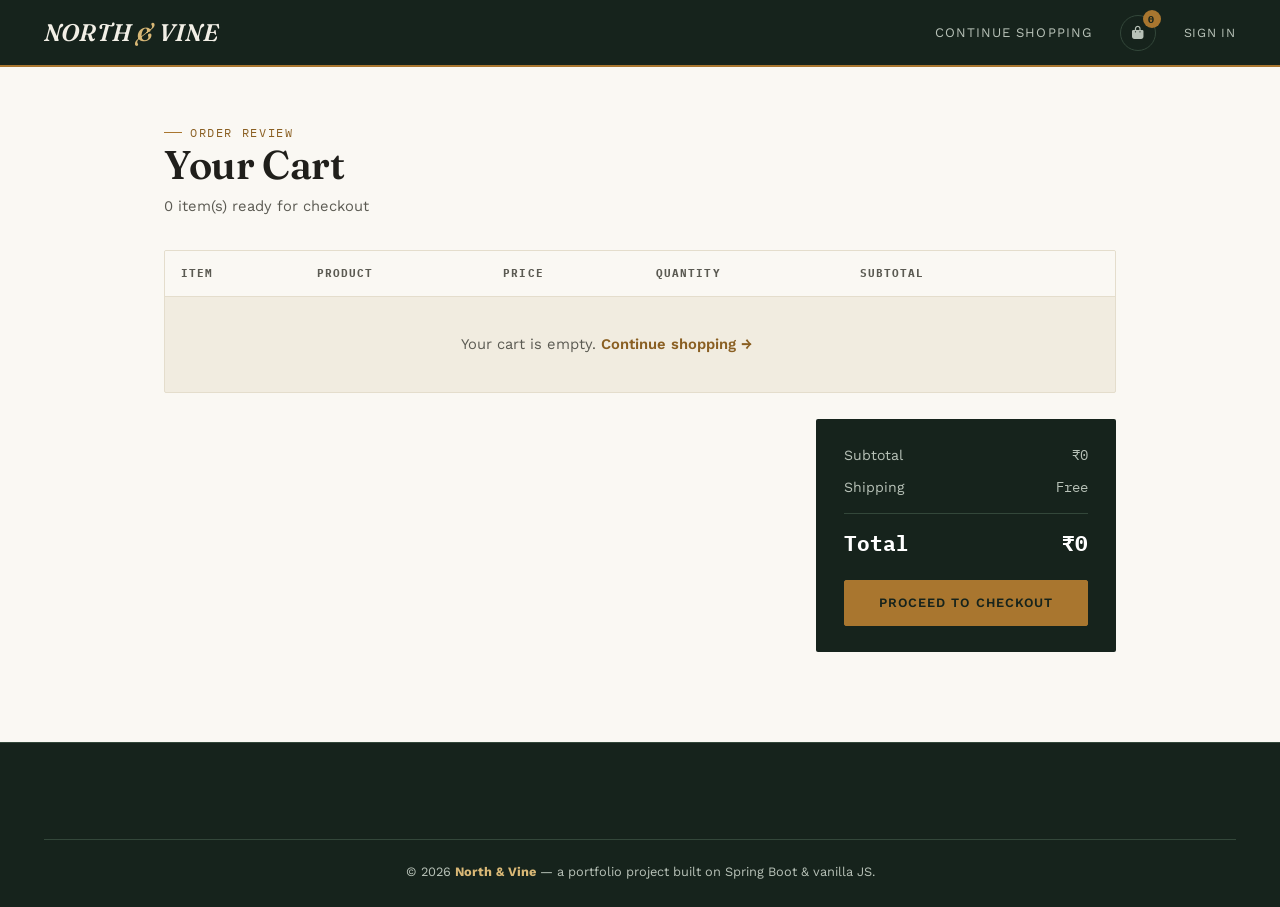
==== Ecomm-UI/cart.html @ c2015a33 "Initial commit - North & Vine" ====
<!DOCTYPE html>
<html lang="en">
  <head>
    <meta charset="UTF-8" />
    <meta name="viewport" content="width=device-width, initial-scale=1.0" />
    <title>Your Cart | North &amp; Vine</title>

    <link
      rel="stylesheet"
      href="https://cdn.jsdelivr.net/npm/bootstrap@5.3.0/dist/css/bootstrap.min.css"
    />
    <link rel="preconnect" href="https://fonts.googleapis.com" />
    <link
      href="https://fonts.googleapis.com/css2?family=Fraunces:ital,wght@0,500;0,600;0,700;1,500;1,600&family=Work+Sans:wght@400;500;600&family=IBM+Plex+Mono:wght@500;600;700&display=swap"
      rel="stylesheet"
    />
    <link rel="stylesheet" href="css/styles.css" />
    <link
      rel="stylesheet"
      href="https://cdnjs.cloudflare.com/ajax/libs/font-awesome/6.4.2/css/all.min.css"
    />
  </head>

  <body class="page-body">
    <nav class="site-nav">
      <div class="nav-inner">
        <a class="brand-mark" href="index.html">NORTH <span>&amp;</span> VINE</a>
        <ul class="nav-links">
          <li><a href="index.html">Continue Shopping</a></li>
          <li>
            <a href="cart.html" class="nav-icon-btn" aria-label="Cart">
              <i class="fas fa-shopping-bag"></i>
              <span class="cart-badge">0</span>
            </a>
          </li>
          <li id="navAuthArea"><button class="link-btn" onclick="openAuth('login')">Sign In</button></li>
        </ul>
      </div>
    </nav>

    <div class="cart-page-wrap">
      <span class="eyebrow">Order review</span>
      <h1 class="page-title">Your Cart</h1>
      <p class="page-sub"><span id="item-count">0</span> item(s) ready for checkout</p>

      <div class="cart-table-wrap">
        <table class="cart-table">
          <thead>
            <tr>
              <th>Item</th>
              <th>Product</th>
              <th>Price</th>
              <th>Quantity</th>
              <th>Subtotal</th>
              <th></th>
            </tr>
          </thead>
          <tbody id="cart-items"></tbody>
        </table>
      </div>

      <div class="cart-summary">
        <div class="summary-card">
          <div class="summary-row"><span>Subtotal</span><span class="mono">₹<span id="total-amount">0</span></span></div>
          <div class="summary-row"><span>Shipping</span><span class="mono">Free</span></div>
          <div class="summary-total"><span>Total</span><span>₹<span id="total-amount-2">—</span></span></div>
          <button class="btn-brass" onclick="checkout()">Proceed to Checkout</button>
        </div>
      </div>
    </div>

    <footer class="site-footer" style="margin-top:0;">
      <div class="shop-container">
        <div class="footer-bottom">
          &copy; 2026 <strong>North &amp; Vine</strong> &mdash; a portfolio project built on Spring Boot &amp; vanilla JS.
        </div>
      </div>
    </footer>

    <!-- AUTH MODAL -->
    <div class="auth-overlay" id="authOverlay">
      <div class="auth-card-wrap">
        <div class="auth-card">
          <button class="auth-close" onclick="closeAuth()" aria-label="Close">&times;</button>
          <h3 id="authTitle">Sign in</h3>
          <p class="sub" id="authSub">Welcome back. Enter your details to continue.</p>
          <form id="authForm" onsubmit="return handleAuthSubmit(event)">
            <div class="field" id="nameField" style="display:none">
              <label for="authName">Full name</label>
              <input type="text" id="authName" autocomplete="name" />
            </div>
            <div class="field">
              <label for="authEmail">Email</label>
              <input type="email" id="authEmail" autocomplete="email" required />
            </div>
            <div class="field">
              <label for="authPassword">Password</label>
              <input type="password" id="authPassword" autocomplete="current-password" required />
            </div>
            <div class="field-error" id="authError"></div>
            <button type="submit" class="btn-brass" id="authSubmitBtn" style="width:100%;justify-content:center;">Sign In</button>
          </form>
          <div class="auth-switch">
            <span id="authSwitchText">New here?</span>
            <button type="button" onclick="toggleAuthMode()" id="authSwitchBtn">Create an account</button>
          </div>
        </div>
      </div>
    </div>

    <script src="js/api.js"></script>
    <script src="js/ui.js"></script>
    <script src="js/auth.js"></script>
    <script src="js/cart.js"></script>
    <script src="https://cdn.jsdelivr.net/npm/bootstrap@5.3.0/dist/js/bootstrap.bundle.min.js"></script>
  </body>
</html>
---- Ecomm-UI/css/styles.css ----
/* =========================================================
   NORTH & VINE — Design tokens
   A boutique department-store identity: deep bottle-green ink,
   warm paper, brass accents. Prices rendered like real retail
   tags (mono type, rotated chip) is the signature motif.
   ========================================================= */
:root {
  --ink: #16231c;
  --ink-soft: #24352a;
  --ink-border: #33473a;
  --paper: #faf8f3;
  --paper-deep: #f1ece0;
  --paper-line: #e4ddcc;
  --brass: #a9762f;
  --brass-deep: #8a5f22;
  --brass-light: #d9b876;
  --wine: #6e2c3b;
  --sage: #56705f;
  --text: #201f1b;
  --text-soft: #5b5a52;
  --text-on-ink: #f2efe6;
  --text-on-ink-soft: #b8c2b8;
  --radius: 2px;
  --shadow-card: 0 1px 2px rgba(22, 35, 28, 0.06), 0 6px 20px rgba(22, 35, 28, 0.05);
  --shadow-lift: 0 10px 30px rgba(22, 35, 28, 0.16);
}

* { box-sizing: border-box; }

html { scroll-behavior: smooth; }

body {
  background: var(--paper);
  color: var(--text);
  font-family: "Work Sans", -apple-system, BlinkMacSystemFont, sans-serif;
  font-size: 16px;
  line-height: 1.55;
  -webkit-font-smoothing: antialiased;
}

h1, h2, h3, h4, .display-serif {
  font-family: "Fraunces", Georgia, serif;
  font-weight: 600;
  color: var(--text);
  letter-spacing: -0.01em;
}

a { text-decoration: none; color: inherit; }

:focus-visible {
  outline: 2px solid var(--brass);
  outline-offset: 2px;
}

@media (prefers-reduced-motion: reduce) {
  *, *::before, *::after { animation-duration: 0.001ms !important; transition-duration: 0.001ms !important; }
}

/* ---------- utility: mono / eyebrow labels ---------- */
.mono {
  font-family: "IBM Plex Mono", "Courier New", monospace;
}

.eyebrow {
  font-family: "IBM Plex Mono", monospace;
  font-size: 0.72rem;
  letter-spacing: 0.14em;
  text-transform: uppercase;
  color: var(--brass-deep);
  display: inline-flex;
  align-items: center;
  gap: 8px;
}

.eyebrow::before {
  content: "";
  width: 18px;
  height: 1px;
  background: var(--brass);
  display: inline-block;
}

/* ============================================================
   NAVBAR
   ============================================================ */
.site-nav {
  position: fixed;
  top: 0; left: 0; width: 100%;
  z-index: 1000;
  background: var(--ink);
  border-bottom: 2px solid var(--brass);
}

.site-nav .nav-inner {
  max-width: 1240px;
  margin: 0 auto;
  padding: 14px 24px;
  display: flex;
  align-items: center;
  justify-content: space-between;
  gap: 24px;
}

.brand-mark {
  font-family: "Fraunces", serif;
  font-style: italic;
  font-weight: 600;
  font-size: 1.5rem;
  color: var(--text-on-ink);
  letter-spacing: 0.01em;
  white-space: nowrap;
}

.brand-mark span { color: var(--brass-light); }

.nav-links {
  display: flex;
  align-items: center;
  gap: 28px;
  list-style: none;
  margin: 0; padding: 0;
  flex-wrap: wrap;
}

.nav-links a {
  font-size: 0.82rem;
  letter-spacing: 0.08em;
  text-transform: uppercase;
  color: var(--text-on-ink-soft);
  transition: color 0.15s ease;
  white-space: nowrap;
}

.nav-links a:hover { color: var(--brass-light); }

.nav-icon-btn {
  position: relative;
  display: inline-flex;
  align-items: center;
  justify-content: center;
  width: 36px; height: 36px;
  color: var(--text-on-ink);
  border: 1px solid var(--ink-border);
  border-radius: 50%;
  transition: border-color 0.15s ease, color 0.15s ease;
  background: transparent;
  cursor: pointer;
  font-size: 0.95rem;
}

.nav-icon-btn:hover { border-color: var(--brass); color: var(--brass-light); }

.cart-badge {
  position: absolute;
  top: -6px; right: -6px;
  min-width: 18px;
  height: 18px;
  padding: 0 4px;
  border-radius: 50%;
  background: var(--brass);
  color: var(--ink);
  font-family: "IBM Plex Mono", monospace;
  font-size: 0.65rem;
  font-weight: 700;
  display: flex;
  align-items: center;
  justify-content: center;
}

.user-chip {
  display: flex;
  align-items: center;
  gap: 10px;
  font-size: 0.82rem;
  color: var(--text-on-ink-soft);
}

.user-chip strong { color: var(--text-on-ink); font-weight: 600; }

.link-btn {
  background: none;
  border: none;
  color: var(--text-on-ink-soft);
  font-size: 0.78rem;
  letter-spacing: 0.06em;
  text-transform: uppercase;
  cursor: pointer;
  padding: 0;
}

.link-btn:hover { color: var(--brass-light); }

/* page offset so fixed nav never covers content */
.page-body { padding-top: 68px; }

/* ============================================================
   HERO / CAROUSEL
   ============================================================ */
#heroCarousel { position: relative; background: var(--ink); }

#heroCarousel .carousel-item img {
  width: 100%;
  height: 62vh;
  min-height: 380px;
  max-height: 620px;
  object-fit: cover;
  filter: saturate(0.92) brightness(0.86);
}

#heroCarousel .carousel-item::after {
  content: "";
  position: absolute;
  inset: 0;
  background: linear-gradient(180deg, rgba(22,35,28,0.15) 0%, rgba(22,35,28,0.75) 100%);
  pointer-events: none;
}

.carousel-caption {
  right: auto;
  left: 8%;
  bottom: 14%;
  text-align: left;
  max-width: 520px;
  z-index: 2;
}

.carousel-caption .eyebrow { color: var(--brass-light); margin-bottom: 14px; }
.carousel-caption .eyebrow::before { background: var(--brass-light); }

.carousel-caption h2 {
  color: #fff;
  font-size: clamp(1.9rem, 4vw, 3rem);
  line-height: 1.08;
  margin-bottom: 14px;
}

.carousel-caption p {
  color: var(--text-on-ink-soft);
  font-size: 1.02rem;
  margin-bottom: 22px;
}

.btn-brass {
  display: inline-flex;
  align-items: center;
  gap: 10px;
  background: var(--brass);
  color: var(--ink);
  border: 1px solid var(--brass);
  padding: 12px 26px;
  font-size: 0.8rem;
  letter-spacing: 0.08em;
  text-transform: uppercase;
  font-weight: 600;
  border-radius: var(--radius);
  transition: background 0.15s ease, color 0.15s ease, transform 0.15s ease;
  cursor: pointer;
}

.btn-brass:hover { background: var(--brass-deep); border-color: var(--brass-deep); transform: translateY(-1px); color: #fff; }

.btn-outline-brass {
  display: inline-flex;
  align-items: center;
  gap: 10px;
  background: transparent;
  color: var(--brass-light);
  border: 1px solid var(--brass);
  padding: 11px 25px;
  font-size: 0.8rem;
  letter-spacing: 0.08em;
  text-transform: uppercase;
  font-weight: 600;
  border-radius: var(--radius);
  transition: background 0.15s ease, color 0.15s ease;
  cursor: pointer;
}

.btn-outline-brass:hover { background: var(--brass); color: var(--ink); }

#heroCarousel .carousel-indicators { bottom: 20px; }
#heroCarousel .carousel-indicators [data-bs-target] {
  width: 22px; height: 2px;
  background: rgba(242,239,230,0.4);
  border: none;
}
#heroCarousel .carousel-indicators .active { background: var(--brass); }

#heroCarousel .carousel-control-prev,
#heroCarousel .carousel-control-next { width: 6%; opacity: 0.7; }

/* ============================================================
   SECTIONS / PRODUCT GRID
   ============================================================ */
.shop-container { max-width: 1240px; margin: 0 auto; padding: 0 24px; }

.section-block { padding: 64px 0 8px; }

.section-head {
  display: flex;
  align-items: flex-end;
  justify-content: space-between;
  margin-bottom: 28px;
  border-bottom: 1px solid var(--paper-line);
  padding-bottom: 18px;
}

.section-head h2 {
  font-size: 1.7rem;
  margin: 6px 0 0;
}

.product-grid {
  display: grid;
  grid-template-columns: repeat(auto-fill, minmax(240px, 1fr));
  gap: 22px;
}

.product-card {
  background: var(--paper-deep);
  border: 1px solid var(--paper-line);
  border-radius: var(--radius);
  overflow: hidden;
  display: flex;
  flex-direction: column;
  transition: box-shadow 0.2s ease, transform 0.2s ease;
  position: relative;
}

.product-card:hover { box-shadow: var(--shadow-lift); transform: translateY(-3px); }

.product-card .thumb {
  aspect-ratio: 1 / 1;
  background: #fff;
  display: flex; align-items: center; justify-content: center;
  overflow: hidden;
  border-bottom: 1px solid var(--paper-line);
}

.product-card .thumb img {
  width: 100%; height: 100%; object-fit: cover;
}

.product-card .body { padding: 16px 16px 18px; display: flex; flex-direction: column; gap: 8px; flex: 1; }

.product-card .cat-label {
  font-family: "IBM Plex Mono", monospace;
  font-size: 0.62rem;
  letter-spacing: 0.1em;
  text-transform: uppercase;
  color: var(--sage);
}

.product-card h3 {
  font-size: 1.02rem;
  font-weight: 600;
  margin: 0;
  line-height: 1.3;
}

.product-card .desc {
  font-size: 0.83rem;
  color: var(--text-soft);
  margin: 0;
  display: -webkit-box;
  -webkit-line-clamp: 2;
  -webkit-box-orient: vertical;
  overflow: hidden;
}

.card-footer-row {
  margin-top: auto;
  display: flex;
  align-items: center;
  justify-content: space-between;
  gap: 10px;
  padding-top: 6px;
}

/* signature: price rendered like a real retail price tag */
.price-tag {
  font-family: "IBM Plex Mono", monospace;
  font-size: 0.92rem;
  font-weight: 600;
  color: var(--ink);
  background: #fff;
  border: 1px solid var(--brass);
  padding: 4px 10px 4px 16px;
  border-radius: 1px;
  position: relative;
  transform: rotate(-1.5deg);
  white-space: nowrap;
}

.price-tag::before {
  content: "";
  position: absolute;
  left: 6px; top: 50%;
  transform: translateY(-50%);
  width: 4px; height: 4px;
  border-radius: 50%;
  background: var(--paper);
  border: 1px solid var(--brass);
}

.add-cart-btn {
  background: var(--ink);
  color: var(--text-on-ink);
  border: 1px solid var(--ink);
  padding: 9px 14px;
  font-size: 0.72rem;
  letter-spacing: 0.06em;
  text-transform: uppercase;
  font-weight: 600;
  border-radius: var(--radius);
  cursor: pointer;
  transition: background 0.15s ease;
  display: inline-flex; align-items: center; gap: 6px;
}

.add-cart-btn:hover { background: var(--brass-deep); border-color: var(--brass-deep); }

.empty-state, .load-error {
  grid-column: 1 / -1;
  text-align: center;
  padding: 48px 20px;
  color: var(--text-soft);
  font-size: 0.95rem;
  border: 1px dashed var(--paper-line);
  border-radius: var(--radius);
}

/* ============================================================
   FOOTER
   ============================================================ */
.site-footer {
  background: var(--ink);
  color: var(--text-on-ink-soft);
  margin-top: 90px;
  padding: 56px 0 26px;
  border-top: 1px solid var(--ink-border);
}

.site-footer h5 {
  font-family: "IBM Plex Mono", monospace;
  font-size: 0.72rem;
  letter-spacing: 0.12em;
  color: var(--brass-light);
  text-transform: uppercase;
  margin-bottom: 16px;
}

.footer-list { list-style: none; padding: 0; margin: 0; display: flex; flex-direction: column; gap: 9px; }
.footer-list a, .footer-list li { font-size: 0.88rem; color: var(--text-on-ink-soft); }
.footer-list a:hover { color: var(--brass-light); }

.footer-bottom {
  border-top: 1px solid var(--ink-border);
  margin-top: 40px;
  padding-top: 22px;
  text-align: center;
  font-size: 0.8rem;
  color: var(--text-on-ink-soft);
}

.footer-bottom strong { color: var(--brass-light); }

/* ============================================================
   AUTH MODAL
   ============================================================ */
.auth-overlay {
  position: fixed; inset: 0;
  background: rgba(22,35,28,0.55);
  display: none;
  align-items: center; justify-content: center;
  z-index: 2000;
  padding: 20px;
}

.auth-overlay.open { display: flex; }

.auth-card {
  background: var(--paper);
  border-radius: var(--radius);
  width: 100%;
  max-width: 380px;
  padding: 34px 30px 28px;
  box-shadow: var(--shadow-lift);
  border-top: 3px solid var(--brass);
}

.auth-card h3 { font-size: 1.4rem; margin-bottom: 6px; }
.auth-card .sub { font-size: 0.86rem; color: var(--text-soft); margin-bottom: 22px; }

.field { margin-bottom: 16px; }
.field label {
  display: block;
  font-size: 0.72rem;
  letter-spacing: 0.08em;
  text-transform: uppercase;
  color: var(--text-soft);
  margin-bottom: 6px;
}
.field input {
  width: 100%;
  padding: 10px 12px;
  border: 1px solid var(--paper-line);
  border-radius: var(--radius);
  background: #fff;
  font-family: "Work Sans", sans-serif;
  font-size: 0.94rem;
  color: var(--text);
}
.field input:focus { outline: none; border-color: var(--brass); }

.field-error { color: var(--wine); font-size: 0.76rem; margin-top: 5px; display: none; }
.field-error.show { display: block; }

.auth-switch { text-align: center; font-size: 0.84rem; margin-top: 16px; color: var(--text-soft); }
.auth-switch button { background: none; border: none; color: var(--brass-deep); font-weight: 600; cursor: pointer; padding: 0; }

.auth-close {
  position: absolute; top: 16px; right: 18px;
  background: none; border: none; font-size: 1.1rem; color: var(--text-soft); cursor: pointer;
}

.auth-card-wrap { position: relative; }

/* ============================================================
   TOASTS
   ============================================================ */
.toast-stack {
  position: fixed;
  bottom: 22px; right: 22px;
  z-index: 3000;
  display: flex;
  flex-direction: column;
  gap: 10px;
}

.toast-msg {
  background: var(--ink);
  color: var(--text-on-ink);
  border-left: 3px solid var(--brass);
  padding: 13px 18px;
  border-radius: var(--radius);
  font-size: 0.86rem;
  box-shadow: var(--shadow-lift);
  min-width: 240px;
  max-width: 340px;
  animation: toast-in 0.2s ease;
}

.toast-msg.error { border-left-color: var(--wine); }

@keyframes toast-in {
  from { opacity: 0; transform: translateY(8px); }
  to { opacity: 1; transform: translateY(0); }
}

/* ============================================================
   CART PAGE
   ============================================================ */
.cart-page-wrap { max-width: 1000px; margin: 0 auto; padding: 48px 24px 90px; }

.cart-page-wrap .page-title { margin-bottom: 6px; }
.cart-page-wrap .page-sub { color: var(--text-soft); font-size: 0.92rem; margin-bottom: 32px; }

.cart-table-wrap {
  background: var(--paper-deep);
  border: 1px solid var(--paper-line);
  border-radius: var(--radius);
  overflow: hidden;
}

table.cart-table { width: 100%; border-collapse: collapse; }
table.cart-table th {
  text-align: left;
  font-family: "IBM Plex Mono", monospace;
  font-size: 0.68rem;
  letter-spacing: 0.1em;
  text-transform: uppercase;
  color: var(--text-soft);
  padding: 14px 16px;
  border-bottom: 1px solid var(--paper-line);
  background: var(--paper);
}
table.cart-table td {
  padding: 14px 16px;
  border-bottom: 1px solid var(--paper-line);
  font-size: 0.92rem;
  vertical-align: middle;
}
table.cart-table tr:last-child td { border-bottom: none; }

.cart-thumb { width: 52px; height: 52px; object-fit: cover; border-radius: var(--radius); border: 1px solid var(--paper-line); background: #fff; }

.qty-control {
  display: inline-flex; align-items: center; gap: 10px;
  border: 1px solid var(--paper-line);
  border-radius: var(--radius);
  padding: 4px 8px;
  background: #fff;
}
.qty-control button {
  background: none; border: none; font-size: 1rem; width: 20px; height: 20px;
  cursor: pointer; color: var(--ink); font-weight: 600;
}
.qty-control span { font-family: "IBM Plex Mono", monospace; min-width: 16px; text-align: center; font-size: 0.85rem; }

.remove-btn {
  background: none; border: 1px solid var(--paper-line); color: var(--wine);
  width: 30px; height: 30px; border-radius: 50%; cursor: pointer;
  display: inline-flex; align-items: center; justify-content: center;
  transition: border-color 0.15s ease, background 0.15s ease;
}
.remove-btn:hover { border-color: var(--wine); background: rgba(110,44,59,0.06); }

.cart-summary {
  display: flex;
  justify-content: flex-end;
  margin-top: 26px;
}

.summary-card {
  background: var(--ink);
  color: var(--text-on-ink);
  padding: 26px 28px;
  border-radius: var(--radius);
  min-width: 300px;
}

.summary-row { display: flex; justify-content: space-between; font-size: 0.88rem; margin-bottom: 10px; color: var(--text-on-ink-soft); }
.summary-total {
  display: flex; justify-content: space-between; align-items: baseline;
  border-top: 1px solid var(--ink-border);
  margin-top: 14px; padding-top: 14px;
  font-family: "IBM Plex Mono", monospace;
  font-size: 1.3rem; font-weight: 700; color: #fff;
}

.summary-card .btn-brass { width: 100%; justify-content: center; margin-top: 20px; }

/* ============================================================
   ORDERS PAGE
   ============================================================ */
.orders-wrap { max-width: 900px; margin: 0 auto; padding: 48px 24px 90px; }

.order-card {
  background: var(--paper-deep);
  border: 1px solid var(--paper-line);
  border-radius: var(--radius);
  padding: 20px 22px;
  margin-bottom: 16px;
}

.order-card .order-head {
  display: flex; justify-content: space-between; align-items: center;
  border-bottom: 1px solid var(--paper-line);
  padding-bottom: 12px; margin-bottom: 12px;
  flex-wrap: wrap; gap: 8px;
}

.order-card .order-id { font-family: "IBM Plex Mono", monospace; font-size: 0.85rem; color: var(--text-soft); }
.order-status {
  font-family: "IBM Plex Mono", monospace;
  font-size: 0.68rem; letter-spacing: 0.08em; text-transform: uppercase;
  background: var(--sage); color: #fff; padding: 4px 10px; border-radius: 12px;
}
.order-line { display: flex; justify-content: space-between; font-size: 0.88rem; padding: 4px 0; color: var(--text-soft); }
.order-line strong { color: var(--text); font-weight: 500; }
.order-total { text-align: right; margin-top: 10px; font-family: "IBM Plex Mono", monospace; font-weight: 700; font-size: 1.05rem; }

/* ============================================================
   RESPONSIVE
   ============================================================ */
@media (max-width: 768px) {
  .site-nav .nav-inner { flex-wrap: wrap; }
  .nav-links { gap: 16px; }
  .carousel-caption { left: 6%; right: 6%; max-width: none; }
  .section-block { padding: 40px 0 4px; }
  .cart-summary { justify-content: stretch; }
  .summary-card { width: 100%; }
}
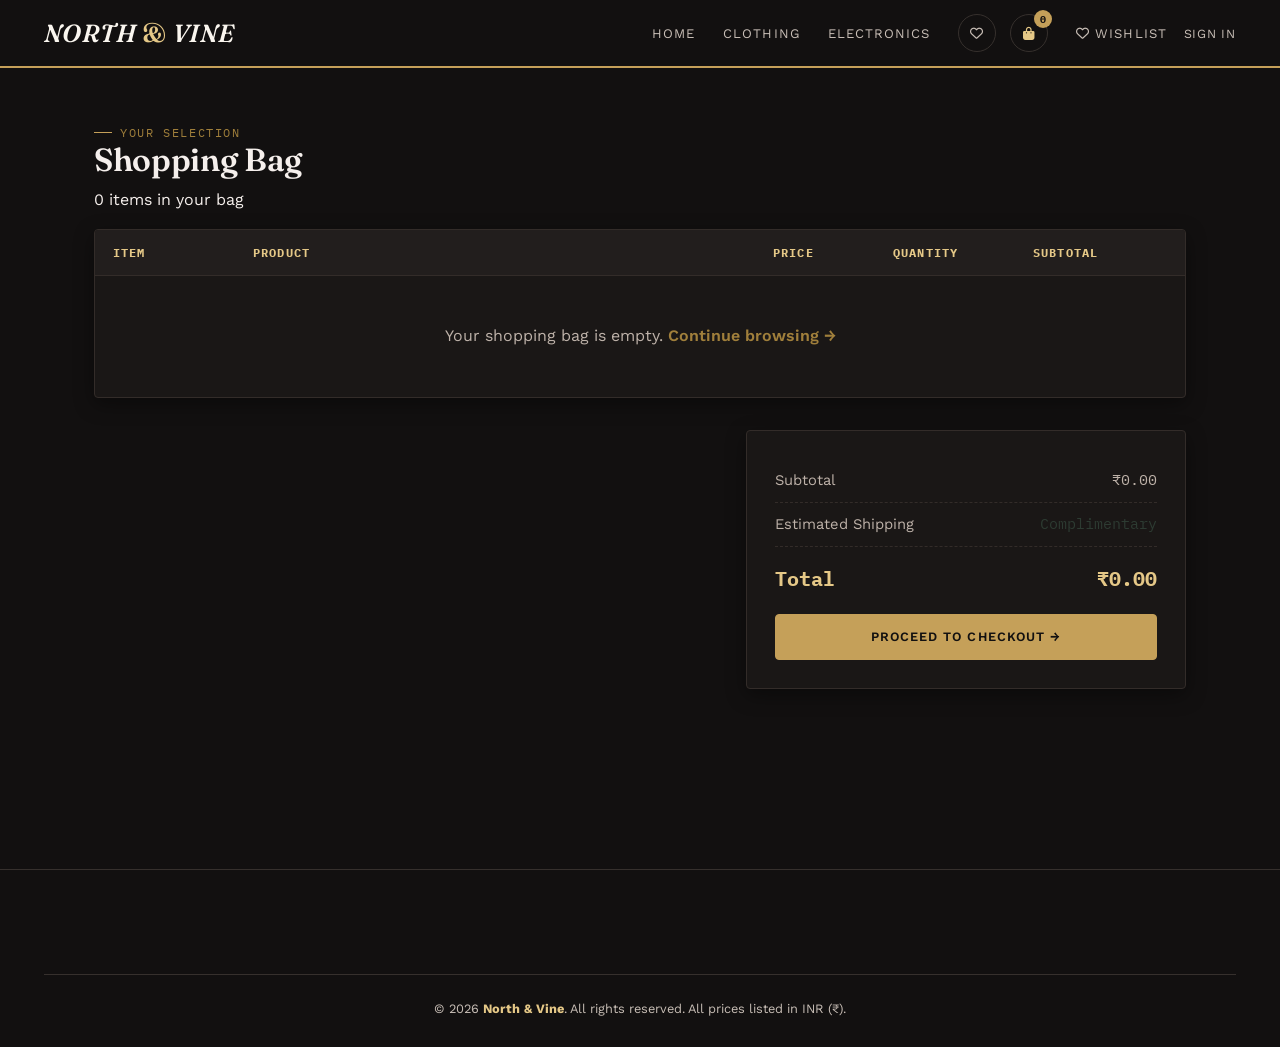
==== commit eb8e0c41: "Upgrade North & Vine e-commerce" ====
--- a/Ecomm-UI/cart.html
+++ b/Ecomm-UI/cart.html
@@ -1,117 +1,164 @@
 <!DOCTYPE html>
 <html lang="en">
-  <head>
-    <meta charset="UTF-8" />
-    <meta name="viewport" content="width=device-width, initial-scale=1.0" />
-    <title>Your Cart | North &amp; Vine</title>
 
-    <link
-      rel="stylesheet"
-      href="https://cdn.jsdelivr.net/npm/bootstrap@5.3.0/dist/css/bootstrap.min.css"
-    />
-    <link rel="preconnect" href="https://fonts.googleapis.com" />
-    <link
-      href="https://fonts.googleapis.com/css2?family=Fraunces:ital,wght@0,500;0,600;0,700;1,500;1,600&family=Work+Sans:wght@400;500;600&family=IBM+Plex+Mono:wght@500;600;700&display=swap"
-      rel="stylesheet"
-    />
-    <link rel="stylesheet" href="css/styles.css" />
-    <link
-      rel="stylesheet"
-      href="https://cdnjs.cloudflare.com/ajax/libs/font-awesome/6.4.2/css/all.min.css"
-    />
-  </head>
+<head>
+  <meta charset="UTF-8" />
+  <meta name="viewport" content="width=device-width, initial-scale=1.0" />
+  <title>Shopping Bag — North &amp; Vine</title>
 
-  <body class="page-body">
-    <nav class="site-nav">
-      <div class="nav-inner">
-        <a class="brand-mark" href="index.html">NORTH <span>&amp;</span> VINE</a>
-        <ul class="nav-links">
-          <li><a href="index.html">Continue Shopping</a></li>
-          <li>
-            <a href="cart.html" class="nav-icon-btn" aria-label="Cart">
-              <i class="fas fa-shopping-bag"></i>
-              <span class="cart-badge">0</span>
-            </a>
-          </li>
-          <li id="navAuthArea"><button class="link-btn" onclick="openAuth('login')">Sign In</button></li>
-        </ul>
-      </div>
-    </nav>
+  <!-- Bootstrap CSS -->
+  <link rel="stylesheet" href="https://cdn.jsdelivr.net/npm/bootstrap@5.3.0/dist/css/bootstrap.min.css" />
 
-    <div class="cart-page-wrap">
-      <span class="eyebrow">Order review</span>
-      <h1 class="page-title">Your Cart</h1>
-      <p class="page-sub"><span id="item-count">0</span> item(s) ready for checkout</p>
+  <!-- Google Fonts -->
+  <link rel="preconnect" href="https://fonts.googleapis.com" />
+  <link
+    href="https://fonts.googleapis.com/css2?family=Fraunces:ital,wght@0,500;0,600;0,700;1,500;1,600&family=Work+Sans:wght@400;500;600&family=IBM+Plex Mono:wght@500;600;700&display=swap"
+    rel="stylesheet" />
 
-      <div class="cart-table-wrap">
-        <table class="cart-table">
-          <thead>
-            <tr>
-              <th>Item</th>
-              <th>Product</th>
-              <th>Price</th>
-              <th>Quantity</th>
-              <th>Subtotal</th>
-              <th></th>
-            </tr>
-          </thead>
-          <tbody id="cart-items"></tbody>
-        </table>
-      </div>
+  <!-- FontAwesome Icons -->
+  <link rel="stylesheet" href="https://cdnjs.cloudflare.com/ajax/libs/font-awesome/6.4.2/css/all.min.css" />
 
-      <div class="cart-summary">
-        <div class="summary-card">
-          <div class="summary-row"><span>Subtotal</span><span class="mono">₹<span id="total-amount">0</span></span></div>
-          <div class="summary-row"><span>Shipping</span><span class="mono">Free</span></div>
-          <div class="summary-total"><span>Total</span><span>₹<span id="total-amount-2">—</span></span></div>
-          <button class="btn-brass" onclick="checkout()">Proceed to Checkout</button>
+  <!-- Custom Styles -->
+  <link rel="stylesheet" href="css/styles.css" />
+</head>
+
+<body class="page-body">
+  <!-- NAVBAR -->
+  <nav class="site-nav">
+    <div class="nav-inner">
+      <a class="brand-mark" href="index.html">NORTH <span>&amp;</span> VINE</a>
+
+      <button class="mobile-nav-toggle" onclick="toggleMobileNav()" aria-label="Toggle navigation">
+        <i class="fas fa-bars"></i>
+      </button>
+
+      <ul class="nav-links">
+        <li><a href="index.html">Home</a></li>
+        <li><a href="index.html#clothing-section">Clothing</a></li>
+        <li><a href="index.html#electronics-section">Electronics</a></li>
+        <li class="nav-right-actions">
+          <a href="wishlist.html" class="nav-icon-btn" aria-label="Wishlist" title="Wishlist">
+            <i class="far fa-heart"></i>
+          </a>
+          <a href="cart.html" class="nav-icon-btn active" aria-label="Shopping Bag" title="Shopping Bag">
+            <i class="fas fa-shopping-bag"></i>
+            <span class="cart-badge">0</span>
+          </a>
+        </li>
+        <li id="navAuthArea">
+          <button class="link-btn" onclick="openAuth('login')">Sign In</button>
+        </li>
+      </ul>
+    </div>
+  </nav>
+
+  <!-- CART PAGE CONTENT -->
+  <div class="cart-page-wrap">
+    <span class="eyebrow">Your selection</span>
+    <h2 class="page-title display-serif">Shopping Bag</h2>
+    <p class="page-sub"><span id="item-count">0</span> items in your bag</p>
+
+    <div class="cart-table-wrap">
+      <table class="cart-table">
+        <thead>
+          <tr>
+            <th style="width:140px;">Item</th>
+            <th>Product</th>
+            <th style="width:120px;">Price</th>
+            <th style="width:140px;">Quantity</th>
+            <th style="width:120px;">Subtotal</th>
+            <th style="width:50px;"></th>
+          </tr>
+        </thead>
+        <tbody id="cart-items">
+          <tr>
+            <td colspan="6" class="text-center" style="padding: 36px;">Loading your shopping bag&hellip;</td>
+          </tr>
+        </tbody>
+      </table>
+    </div>
+
+    <div class="cart-summary">
+      <div class="summary-card">
+        <div class="summary-row">
+          <span>Subtotal</span>
+          <span class="mono" id="total-amount">₹0.00</span>
         </div>
+        <div class="summary-row">
+          <span>Estimated Shipping</span>
+          <span class="mono" style="color:var(--sage-light);">Complimentary</span>
+        </div>
+        <div class="summary-total">
+          <span>Total</span>
+          <span id="total-amount-2">₹0.00</span>
+        </div>
+
+        <button class="btn-gold w-100 justify-content-center" style="margin-top:20px;" onclick="proceedToCheckout()">
+          Proceed to Checkout &rarr;
+        </button>
       </div>
     </div>
+  </div>
 
-    <footer class="site-footer" style="margin-top:0;">
-      <div class="shop-container">
-        <div class="footer-bottom">
-          &copy; 2026 <strong>North &amp; Vine</strong> &mdash; a portfolio project built on Spring Boot &amp; vanilla JS.
+  <!-- AUTH MODAL -->
+  <div class="auth-overlay" id="authOverlay" onclick="if(event.target===this) closeAuth()">
+    <div class="auth-card">
+      <button class="auth-close" onclick="closeAuth()">&times;</button>
+      <h3 id="authTitle">Sign in to North &amp; Vine</h3>
+      <p class="sub" id="authSub">Welcome back. Enter your details to continue.</p>
+
+      <form id="authForm" onsubmit="return handleAuthSubmit(event)">
+        <div class="field" id="nameField" style="display: none;">
+          <label for="authName">Full Name</label>
+          <input type="text" id="authName" placeholder="Jane Doe" />
         </div>
-      </div>
-    </footer>
 
-    <!-- AUTH MODAL -->
-    <div class="auth-overlay" id="authOverlay">
-      <div class="auth-card-wrap">
-        <div class="auth-card">
-          <button class="auth-close" onclick="closeAuth()" aria-label="Close">&times;</button>
-          <h3 id="authTitle">Sign in</h3>
-          <p class="sub" id="authSub">Welcome back. Enter your details to continue.</p>
-          <form id="authForm" onsubmit="return handleAuthSubmit(event)">
-            <div class="field" id="nameField" style="display:none">
-              <label for="authName">Full name</label>
-              <input type="text" id="authName" autocomplete="name" />
-            </div>
-            <div class="field">
-              <label for="authEmail">Email</label>
-              <input type="email" id="authEmail" autocomplete="email" required />
-            </div>
-            <div class="field">
-              <label for="authPassword">Password</label>
-              <input type="password" id="authPassword" autocomplete="current-password" required />
-            </div>
-            <div class="field-error" id="authError"></div>
-            <button type="submit" class="btn-brass" id="authSubmitBtn" style="width:100%;justify-content:center;">Sign In</button>
-          </form>
-          <div class="auth-switch">
-            <span id="authSwitchText">New here?</span>
-            <button type="button" onclick="toggleAuthMode()" id="authSwitchBtn">Create an account</button>
+        <div class="field">
+          <label for="authEmail">Email Address</label>
+          <input type="email" id="authEmail" required placeholder="name@example.com" />
+        </div>
+
+        <div class="field">
+          <div style="display:flex; justify-content:space-between; align-items:center; margin-bottom:6px;">
+            <label for="authPassword" style="margin:0;">Password</label>
+            <a href="forgot-password.html" style="font-size:0.75rem; color:var(--wine); font-weight:600;" onclick="closeAuth()">Forgot password?</a>
           </div>
+          <input type="password" id="authPassword" required placeholder="••••••••" />
         </div>
+
+        <div class="field" id="phoneField" style="display: none;">
+          <label for="authPhone">Phone Number</label>
+          <input type="tel" id="authPhone" placeholder="7500554902" />
+        </div>
+
+        <div class="field-error" id="authError"></div>
+
+        <button type="submit" class="btn-wine w-100 justify-content-center" id="authSubmitBtn" style="margin-top: 12px;">Sign In</button>
+      </form>
+
+      <div class="auth-switch">
+        <span id="authSwitchText">New here?</span>
+        <button id="authSwitchBtn" onclick="toggleAuthMode()">Create an account</button>
       </div>
     </div>
+  </div>
 
-    <script src="js/api.js"></script>
-    <script src="js/ui.js"></script>
-    <script src="js/auth.js"></script>
-    <script src="js/cart.js"></script>
-    <script src="https://cdn.jsdelivr.net/npm/bootstrap@5.3.0/dist/js/bootstrap.bundle.min.js"></script>
-  </body>
+  <!-- FOOTER -->
+  <footer class="site-footer">
+    <div class="shop-container">
+      <div class="footer-bottom">
+        &copy; 2026 <strong>North &amp; Vine</strong>. All rights reserved. All prices listed in INR (₹).
+      </div>
+    </div>
+  </footer>
+
+  <!-- Scripts -->
+  <script src="https://cdn.jsdelivr.net/npm/bootstrap@5.3.0/dist/js/bootstrap.bundle.min.js"></script>
+  <script src="js/ui.js"></script>
+  <script src="js/auth.js"></script>
+  <script src="js/api.js"></script>
+  <script src="js/cart.js"></script>
+  <script src="js/wishlist.js"></script>
+</body>
+
 </html>
--- a/Ecomm-UI/css/styles.css
+++ b/Ecomm-UI/css/styles.css
@@ -1,28 +1,34 @@
 /* =========================================================
-   NORTH & VINE — Design tokens
-   A boutique department-store identity: deep bottle-green ink,
-   warm paper, brass accents. Prices rendered like real retail
-   tags (mono type, rotated chip) is the signature motif.
+   NORTH & VINE — Complete Design System & Stylesheet
+   Boutique Department Store E-Commerce Identity
+   Colors: Deep Bottle Ink, Warm Ivory Paper, Brass & Gold Accents
    ========================================================= */
 :root {
-  --ink: #16231c;
-  --ink-soft: #24352a;
-  --ink-border: #33473a;
-  --paper: #faf8f3;
-  --paper-deep: #f1ece0;
-  --paper-line: #e4ddcc;
-  --brass: #a9762f;
-  --brass-deep: #8a5f22;
-  --brass-light: #d9b876;
-  --wine: #6e2c3b;
-  --sage: #56705f;
-  --text: #201f1b;
-  --text-soft: #5b5a52;
-  --text-on-ink: #f2efe6;
-  --text-on-ink-soft: #b8c2b8;
-  --radius: 2px;
-  --shadow-card: 0 1px 2px rgba(22, 35, 28, 0.06), 0 6px 20px rgba(22, 35, 28, 0.05);
-  --shadow-lift: 0 10px 30px rgba(22, 35, 28, 0.16);
+  --ink: #121010;
+  --ink-soft: #1B1817;
+  --ink-card: #221E1D;
+  --ink-border: #36302D;
+  --paper: #121010;
+  --paper-card: #1A1716;
+  --paper-deep: #252120;
+  --paper-line: #332C29;
+  --gold: #C5A059;
+  --gold-deep: #A07F3B;
+  --gold-light: #E5C887;
+  --wine: #7A2234;
+  --wine-deep: #541421;
+  --wine-light: #9E3248;
+  --sage: #4E6857;
+  --sage-light: #2D3B32;
+  --text: #F5EFEC;
+  --text-soft: #BEB2A9;
+  --text-muted: #85776E;
+  --text-on-ink: #FAF6EF;
+  --text-on-ink-soft: #C8BEB6;
+  --radius: 4px;
+  --shadow-sm: 0 2px 8px rgba(0, 0, 0, 0.3);
+  --shadow-card: 0 6px 20px rgba(0, 0, 0, 0.4);
+  --shadow-lift: 0 16px 40px rgba(0, 0, 0, 0.6);
 }
 
 * { box-sizing: border-box; }
@@ -48,7 +54,7 @@
 a { text-decoration: none; color: inherit; }
 
 :focus-visible {
-  outline: 2px solid var(--brass);
+  outline: 2px solid var(--gold);
   outline-offset: 2px;
 }
 
@@ -56,17 +62,15 @@
   *, *::before, *::after { animation-duration: 0.001ms !important; transition-duration: 0.001ms !important; }
 }
 
-/* ---------- utility: mono / eyebrow labels ---------- */
-.mono {
-  font-family: "IBM Plex Mono", "Courier New", monospace;
-}
+/* ---------- Typography & Utility Classes ---------- */
+.mono { font-family: "IBM Plex Mono", "Courier New", monospace; }
 
 .eyebrow {
   font-family: "IBM Plex Mono", monospace;
   font-size: 0.72rem;
   letter-spacing: 0.14em;
   text-transform: uppercase;
-  color: var(--brass-deep);
+  color: var(--gold-deep);
   display: inline-flex;
   align-items: center;
   gap: 8px;
@@ -76,7 +80,22 @@
   content: "";
   width: 18px;
   height: 1px;
-  background: var(--brass);
+  background: var(--gold);
+  display: inline-block;
+}
+
+.eyebrow.light { color: var(--gold-light); }
+.eyebrow.light::before { background: var(--gold-light); }
+
+.badge-discount {
+  background: var(--wine);
+  color: #fff;
+  font-family: "IBM Plex Mono", monospace;
+  font-size: 0.65rem;
+  font-weight: 600;
+  padding: 3px 7px;
+  border-radius: var(--radius);
+  letter-spacing: 0.05em;
   display: inline-block;
 }
 
@@ -88,7 +107,7 @@
   top: 0; left: 0; width: 100%;
   z-index: 1000;
   background: var(--ink);
-  border-bottom: 2px solid var(--brass);
+  border-bottom: 2px solid var(--gold);
 }
 
 .site-nav .nav-inner {
@@ -105,13 +124,16 @@
   font-family: "Fraunces", serif;
   font-style: italic;
   font-weight: 600;
-  font-size: 1.5rem;
+  font-size: 1.55rem;
   color: var(--text-on-ink);
-  letter-spacing: 0.01em;
+  letter-spacing: 0.02em;
   white-space: nowrap;
-}
-
-.brand-mark span { color: var(--brass-light); }
+  display: flex;
+  align-items: center;
+  gap: 6px;
+}
+
+.brand-mark span { color: var(--gold-light); font-style: normal; }
 
 .nav-links {
   display: flex;
@@ -131,33 +153,39 @@
   white-space: nowrap;
 }
 
-.nav-links a:hover { color: var(--brass-light); }
+.nav-links a:hover, .nav-links a.active { color: var(--gold-light); }
+
+.nav-right-actions {
+  display: flex;
+  align-items: center;
+  gap: 14px;
+}
 
 .nav-icon-btn {
   position: relative;
   display: inline-flex;
   align-items: center;
   justify-content: center;
-  width: 36px; height: 36px;
+  width: 38px; height: 38px;
   color: var(--text-on-ink);
   border: 1px solid var(--ink-border);
   border-radius: 50%;
-  transition: border-color 0.15s ease, color 0.15s ease;
+  transition: border-color 0.15s ease, color 0.15s ease, background 0.15s ease;
   background: transparent;
   cursor: pointer;
   font-size: 0.95rem;
 }
 
-.nav-icon-btn:hover { border-color: var(--brass); color: var(--brass-light); }
+.nav-icon-btn:hover { border-color: var(--gold); color: var(--gold-light); background: rgba(197, 160, 89, 0.08); }
 
 .cart-badge {
   position: absolute;
-  top: -6px; right: -6px;
+  top: -5px; right: -5px;
   min-width: 18px;
   height: 18px;
   padding: 0 4px;
   border-radius: 50%;
-  background: var(--brass);
+  background: var(--gold);
   color: var(--ink);
   font-family: "IBM Plex Mono", monospace;
   font-size: 0.65rem;
@@ -188,13 +216,21 @@
   padding: 0;
 }
 
-.link-btn:hover { color: var(--brass-light); }
-
-/* page offset so fixed nav never covers content */
+.link-btn:hover { color: var(--gold-light); }
+
+.mobile-nav-toggle {
+  display: none;
+  background: none;
+  border: none;
+  color: var(--text-on-ink);
+  font-size: 1.4rem;
+  cursor: pointer;
+}
+
 .page-body { padding-top: 68px; }
 
 /* ============================================================
-   HERO / CAROUSEL
+   HERO & CAROUSEL
    ============================================================ */
 #heroCarousel { position: relative; background: var(--ink); }
 
@@ -204,14 +240,14 @@
   min-height: 380px;
   max-height: 620px;
   object-fit: cover;
-  filter: saturate(0.92) brightness(0.86);
+  filter: saturate(0.92) brightness(0.85);
 }
 
 #heroCarousel .carousel-item::after {
   content: "";
   position: absolute;
   inset: 0;
-  background: linear-gradient(180deg, rgba(22,35,28,0.15) 0%, rgba(22,35,28,0.75) 100%);
+  background: linear-gradient(180deg, rgba(29,24,23,0.2) 0%, rgba(29,24,23,0.8) 100%);
   pointer-events: none;
 }
 
@@ -220,33 +256,30 @@
   left: 8%;
   bottom: 14%;
   text-align: left;
-  max-width: 520px;
+  max-width: 540px;
   z-index: 2;
 }
-
-.carousel-caption .eyebrow { color: var(--brass-light); margin-bottom: 14px; }
-.carousel-caption .eyebrow::before { background: var(--brass-light); }
 
 .carousel-caption h2 {
   color: #fff;
-  font-size: clamp(1.9rem, 4vw, 3rem);
+  font-size: clamp(2rem, 4.5vw, 3.2rem);
   line-height: 1.08;
   margin-bottom: 14px;
 }
 
 .carousel-caption p {
   color: var(--text-on-ink-soft);
-  font-size: 1.02rem;
-  margin-bottom: 22px;
-}
-
-.btn-brass {
+  font-size: 1.05rem;
+  margin-bottom: 24px;
+}
+
+.btn-brass, .btn-gold {
   display: inline-flex;
   align-items: center;
   gap: 10px;
-  background: var(--brass);
+  background: var(--gold);
   color: var(--ink);
-  border: 1px solid var(--brass);
+  border: 1px solid var(--gold);
   padding: 12px 26px;
   font-size: 0.8rem;
   letter-spacing: 0.08em;
@@ -257,15 +290,43 @@
   cursor: pointer;
 }
 
-.btn-brass:hover { background: var(--brass-deep); border-color: var(--brass-deep); transform: translateY(-1px); color: #fff; }
-
-.btn-outline-brass {
+.btn-brass:hover, .btn-gold:hover {
+  background: var(--gold-deep);
+  border-color: var(--gold-deep);
+  transform: translateY(-1px);
+  color: #fff;
+}
+
+.btn-wine {
+  display: inline-flex;
+  align-items: center;
+  gap: 10px;
+  background: var(--wine);
+  color: #fff;
+  border: 1px solid var(--wine);
+  padding: 12px 26px;
+  font-size: 0.8rem;
+  letter-spacing: 0.08em;
+  text-transform: uppercase;
+  font-weight: 600;
+  border-radius: var(--radius);
+  transition: background 0.15s ease, transform 0.15s ease;
+  cursor: pointer;
+}
+
+.btn-wine:hover {
+  background: var(--wine-deep);
+  border-color: var(--wine-deep);
+  transform: translateY(-1px);
+}
+
+.btn-outline-gold {
   display: inline-flex;
   align-items: center;
   gap: 10px;
   background: transparent;
-  color: var(--brass-light);
-  border: 1px solid var(--brass);
+  color: var(--gold-light);
+  border: 1px solid var(--gold);
   padding: 11px 25px;
   font-size: 0.8rem;
   letter-spacing: 0.08em;
@@ -276,25 +337,89 @@
   cursor: pointer;
 }
 
-.btn-outline-brass:hover { background: var(--brass); color: var(--ink); }
-
-#heroCarousel .carousel-indicators { bottom: 20px; }
-#heroCarousel .carousel-indicators [data-bs-target] {
-  width: 22px; height: 2px;
-  background: rgba(242,239,230,0.4);
-  border: none;
-}
-#heroCarousel .carousel-indicators .active { background: var(--brass); }
-
-#heroCarousel .carousel-control-prev,
-#heroCarousel .carousel-control-next { width: 6%; opacity: 0.7; }
+.btn-outline-gold:hover { background: var(--gold); color: var(--ink); }
 
 /* ============================================================
-   SECTIONS / PRODUCT GRID
+   SEARCH & FILTER BAR
+   ============================================================ */
+.search-filter-section {
+  background: var(--paper-deep);
+  border-bottom: 1px solid var(--paper-line);
+  padding: 20px 0;
+}
+
+.filter-row {
+  display: flex;
+  align-items: center;
+  justify-content: space-between;
+  gap: 16px;
+  flex-wrap: wrap;
+}
+
+.search-box {
+  position: relative;
+  flex: 1;
+  min-width: 260px;
+  max-width: 440px;
+}
+
+.search-box input {
+  width: 100%;
+  padding: 10px 16px 10px 40px;
+  border: 1px solid var(--paper-line);
+  border-radius: var(--radius);
+  background: var(--paper-card);
+  font-family: "Work Sans", sans-serif;
+  font-size: 0.9rem;
+  color: var(--text);
+}
+
+.search-box input:focus {
+  outline: none;
+  border-color: var(--gold);
+}
+
+.search-box .search-icon {
+  position: absolute;
+  left: 14px;
+  top: 50%;
+  transform: translateY(-50%);
+  color: var(--text-muted);
+  font-size: 0.9rem;
+}
+
+.category-pills {
+  display: flex;
+  align-items: center;
+  gap: 8px;
+  overflow-x: auto;
+  padding-bottom: 4px;
+}
+
+.category-pill {
+  padding: 7px 16px;
+  border: 1px solid var(--paper-line);
+  border-radius: 20px;
+  background: var(--paper-card);
+  font-size: 0.78rem;
+  letter-spacing: 0.04em;
+  color: var(--text-soft);
+  cursor: pointer;
+  white-space: nowrap;
+  transition: all 0.15s ease;
+}
+
+.category-pill:hover, .category-pill.active {
+  background: var(--wine);
+  color: #fff;
+  border-color: var(--wine);
+}
+
+/* ============================================================
+   PRODUCT CARDS & GRID
    ============================================================ */
 .shop-container { max-width: 1240px; margin: 0 auto; padding: 0 24px; }
-
-.section-block { padding: 64px 0 8px; }
+.section-block { padding: 50px 0 20px; }
 
 .section-head {
   display: flex;
@@ -302,22 +427,19 @@
   justify-content: space-between;
   margin-bottom: 28px;
   border-bottom: 1px solid var(--paper-line);
-  padding-bottom: 18px;
-}
-
-.section-head h2 {
-  font-size: 1.7rem;
-  margin: 6px 0 0;
-}
+  padding-bottom: 16px;
+}
+
+.section-head h2 { font-size: 1.8rem; margin: 4px 0 0; }
 
 .product-grid {
   display: grid;
-  grid-template-columns: repeat(auto-fill, minmax(240px, 1fr));
-  gap: 22px;
+  grid-template-columns: repeat(auto-fill, minmax(250px, 1fr));
+  gap: 24px;
 }
 
 .product-card {
-  background: var(--paper-deep);
+  background: var(--paper-card);
   border: 1px solid var(--paper-line);
   border-radius: var(--radius);
   overflow: hidden;
@@ -327,39 +449,71 @@
   position: relative;
 }
 
-.product-card:hover { box-shadow: var(--shadow-lift); transform: translateY(-3px); }
-
-.product-card .thumb {
+.product-card:hover { box-shadow: var(--shadow-lift); transform: translateY(-4px); }
+
+.product-card .thumb-wrap {
+  position: relative;
   aspect-ratio: 1 / 1;
-  background: #fff;
-  display: flex; align-items: center; justify-content: center;
+  background: var(--paper-deep);
   overflow: hidden;
   border-bottom: 1px solid var(--paper-line);
 }
 
-.product-card .thumb img {
+.product-card .thumb-wrap img {
   width: 100%; height: 100%; object-fit: cover;
-}
-
-.product-card .body { padding: 16px 16px 18px; display: flex; flex-direction: column; gap: 8px; flex: 1; }
+  transition: transform 0.3s ease;
+}
+
+.product-card:hover .thumb-wrap img { transform: scale(1.04); }
+
+.wishlist-card-btn {
+  position: absolute;
+  top: 10px; right: 10px;
+  width: 32px; height: 32px;
+  border-radius: 50%;
+  background: rgba(255, 255, 255, 0.9);
+  border: 1px solid var(--paper-line);
+  color: var(--text-muted);
+  display: flex; align-items: center; justify-content: center;
+  cursor: pointer;
+  transition: all 0.15s ease;
+  z-index: 5;
+}
+
+.wishlist-card-btn:hover, .wishlist-card-btn.active {
+  background: var(--wine);
+  color: #fff;
+  border-color: var(--wine);
+}
+
+.product-card .body {
+  padding: 18px;
+  display: flex;
+  flex-direction: column;
+  gap: 8px;
+  flex: 1;
+}
 
 .product-card .cat-label {
   font-family: "IBM Plex Mono", monospace;
-  font-size: 0.62rem;
+  font-size: 0.64rem;
   letter-spacing: 0.1em;
   text-transform: uppercase;
-  color: var(--sage);
+  color: var(--gold-deep);
 }
 
 .product-card h3 {
-  font-size: 1.02rem;
+  font-size: 1.05rem;
   font-weight: 600;
   margin: 0;
   line-height: 1.3;
 }
 
+.product-card h3 a { color: var(--text); transition: color 0.15s ease; }
+.product-card h3 a:hover { color: var(--wine); }
+
 .product-card .desc {
-  font-size: 0.83rem;
+  font-size: 0.84rem;
   color: var(--text-soft);
   margin: 0;
   display: -webkit-box;
@@ -374,17 +528,16 @@
   align-items: center;
   justify-content: space-between;
   gap: 10px;
-  padding-top: 6px;
-}
-
-/* signature: price rendered like a real retail price tag */
+  padding-top: 10px;
+}
+
 .price-tag {
   font-family: "IBM Plex Mono", monospace;
-  font-size: 0.92rem;
-  font-weight: 600;
-  color: var(--ink);
-  background: #fff;
-  border: 1px solid var(--brass);
+  font-size: 0.95rem;
+  font-weight: 600;
+  color: var(--wine-deep);
+  background: var(--paper-deep);
+  border: 1px solid var(--gold);
   padding: 4px 10px 4px 16px;
   border-radius: 1px;
   position: relative;
@@ -399,8 +552,15 @@
   transform: translateY(-50%);
   width: 4px; height: 4px;
   border-radius: 50%;
-  background: var(--paper);
-  border: 1px solid var(--brass);
+  background: var(--gold);
+}
+
+.price-tag .was-price {
+  text-decoration: line-through;
+  color: var(--text-muted);
+  font-size: 0.78rem;
+  margin-right: 4px;
+  font-weight: 400;
 }
 
 .add-cart-btn {
@@ -414,63 +574,429 @@
   font-weight: 600;
   border-radius: var(--radius);
   cursor: pointer;
+  transition: background 0.15s ease, border-color 0.15s ease;
+  display: inline-flex; align-items: center; gap: 6px;
+}
+
+.add-cart-btn:hover { background: var(--wine); border-color: var(--wine); }
+
+/* Skeleton Loading Shimmer */
+.skeleton-card {
+  background: #fff;
+  border: 1px solid var(--paper-line);
+  border-radius: var(--radius);
+  overflow: hidden;
+  height: 340px;
+}
+
+.skeleton-anim {
+  background: linear-gradient(90deg, #f0ede6 25%, #e8e3d8 50%, #f0ede6 75%);
+  background-size: 200% 100%;
+  animation: shimmer 1.5s infinite;
+}
+
+@keyframes shimmer {
+  0% { background-position: 200% 0; }
+  100% { background-position: -200% 0; }
+}
+
+/* ============================================================
+   PRODUCT DETAIL PAGE
+   ============================================================ */
+.product-detail-layout {
+  display: grid;
+  grid-template-columns: 1fr 1fr;
+  gap: 48px;
+  padding: 48px 0 70px;
+}
+
+.gallery-main {
+  aspect-ratio: 1 / 1;
+  background: var(--paper-deep);
+  border: 1px solid var(--paper-line);
+  border-radius: var(--radius);
+  overflow: hidden;
+  margin-bottom: 16px;
+}
+
+.gallery-main img {
+  width: 100%; height: 100%; object-fit: cover;
+}
+
+.gallery-thumbs {
+  display: flex;
+  gap: 12px;
+}
+
+.gallery-thumb {
+  width: 72px; height: 72px;
+  border: 1px solid var(--paper-line);
+  border-radius: var(--radius);
+  overflow: hidden;
+  cursor: pointer;
+  opacity: 0.7;
+  transition: all 0.15s ease;
+}
+
+.gallery-thumb.active, .gallery-thumb:hover {
+  opacity: 1;
+  border-color: var(--wine);
+}
+
+.gallery-thumb img { width: 100%; height: 100%; object-fit: cover; }
+
+.detail-info {
+  display: flex;
+  flex-direction: column;
+  gap: 18px;
+}
+
+.detail-title { font-size: 2.2rem; margin: 0; line-height: 1.15; }
+.detail-price-row { display: flex; align-items: center; gap: 16px; }
+
+.detail-price {
+  font-family: "IBM Plex Mono", monospace;
+  font-size: 1.8rem;
+  font-weight: 700;
+  color: var(--gold-light);
+}
+
+.detail-desc {
+  font-size: 1rem;
+  color: var(--text-soft);
+  line-height: 1.65;
+  border-top: 1px solid var(--paper-line);
+  border-bottom: 1px solid var(--paper-line);
+  padding: 18px 0;
+  margin: 0;
+}
+
+.detail-actions {
+  display: flex;
+  align-items: center;
+  gap: 16px;
+  flex-wrap: wrap;
+}
+
+/* ============================================================
+   CART & SHOPPING BAG PAGE
+   ============================================================ */
+.cart-page-wrap {
+  max-width: 1140px;
+  margin: 0 auto;
+  padding: 48px 24px 90px;
+}
+
+.cart-table-wrap {
+  background: var(--paper-card);
+  border: 1px solid var(--paper-line);
+  border-radius: var(--radius);
+  overflow-x: auto;
+  margin-bottom: 32px;
+  box-shadow: var(--shadow-card);
+}
+
+.cart-table {
+  width: 100%;
+  border-collapse: collapse;
+  vertical-align: middle;
+}
+
+.cart-table th {
+  background: var(--ink-card);
+  color: var(--gold-light);
+  font-family: "IBM Plex Mono", monospace;
+  font-size: 0.72rem;
+  letter-spacing: 0.1em;
+  text-transform: uppercase;
+  padding: 14px 18px;
+  text-align: left;
+  border-bottom: 1px solid var(--paper-line);
+}
+
+.cart-table td {
+  padding: 16px 18px;
+  border-bottom: 1px solid var(--paper-line);
+  vertical-align: middle;
+  color: var(--text);
+}
+
+.cart-table tr:last-child td {
+  border-bottom: none;
+}
+
+.cart-thumb {
+  width: 120px;
+  height: 120px;
+  max-width: 120px;
+  max-height: 120px;
+  object-fit: cover;
+  border-radius: var(--radius);
+  border: 1px solid var(--paper-line);
+  background: var(--paper-deep);
+  display: block;
+  flex-shrink: 0;
+}
+
+.qty-control {
+  display: inline-flex;
+  align-items: center;
+  border: 1px solid var(--paper-line);
+  border-radius: var(--radius);
+  background: var(--paper-deep);
+  overflow: hidden;
+}
+
+.qty-control button {
+  background: transparent;
+  border: none;
+  color: var(--text);
+  width: 32px;
+  height: 32px;
+  font-size: 1rem;
+  font-weight: 600;
+  cursor: pointer;
   transition: background 0.15s ease;
-  display: inline-flex; align-items: center; gap: 6px;
-}
-
-.add-cart-btn:hover { background: var(--brass-deep); border-color: var(--brass-deep); }
-
-.empty-state, .load-error {
-  grid-column: 1 / -1;
+}
+
+.qty-control button:hover {
+  background: var(--wine);
+  color: #fff;
+}
+
+.qty-control span {
+  padding: 0 12px;
+  font-family: "IBM Plex Mono", monospace;
+  font-size: 0.9rem;
+  font-weight: 600;
+  color: var(--text);
+}
+
+.remove-btn {
+  background: transparent;
+  border: 1px solid var(--paper-line);
+  color: var(--text-soft);
+  width: 32px;
+  height: 32px;
+  border-radius: 50%;
+  font-size: 1.1rem;
+  cursor: pointer;
+  display: flex;
+  align-items: center;
+  justify-content: center;
+  transition: all 0.15s ease;
+}
+
+.remove-btn:hover {
+  background: var(--wine);
+  color: #fff;
+  border-color: var(--wine);
+}
+
+.cart-summary {
+  max-width: 440px;
+  margin-left: auto;
+}
+
+.summary-card {
+  background: var(--paper-card);
+  border: 1px solid var(--paper-line);
+  border-radius: var(--radius);
+  padding: 28px;
+  box-shadow: var(--shadow-card);
+}
+
+.summary-row {
+  display: flex;
+  justify-content: space-between;
+  align-items: center;
+  padding: 10px 0;
+  font-size: 0.92rem;
+  color: var(--text-soft);
+  border-bottom: 1px dashed var(--paper-line);
+}
+
+.summary-total {
+  display: flex;
+  justify-content: space-between;
+  align-items: center;
+  padding-top: 16px;
+  font-size: 1.25rem;
+  font-weight: 700;
+  color: var(--gold-light);
+  font-family: "IBM Plex Mono", monospace;
+}
+
+/* ============================================================
+   MULTI-STEP CHECKOUT PAGE
+   ============================================================ */
+.checkout-layout {
+  display: grid;
+  grid-template-columns: 1fr 380px;
+  gap: 40px;
+  padding: 48px 0 90px;
+}
+
+.step-indicator {
+  display: flex;
+  align-items: center;
+  gap: 12px;
+  margin-bottom: 32px;
+  border-bottom: 1px solid var(--paper-line);
+  padding-bottom: 16px;
+}
+
+.step-badge {
+  width: 28px; height: 28px;
+  border-radius: 50%;
+  background: var(--paper-deep);
+  border: 1px solid var(--paper-line);
+  color: var(--text-soft);
+  display: flex; align-items: center; justify-content: center;
+  font-family: "IBM Plex Mono", monospace;
+  font-size: 0.8rem;
+  font-weight: 600;
+}
+
+.step-item.active .step-badge {
+  background: var(--wine);
+  color: #fff;
+  border-color: var(--wine);
+}
+
+.step-item {
+  display: flex;
+  align-items: center;
+  gap: 8px;
+  font-size: 0.85rem;
+  font-weight: 500;
+  color: var(--text-soft);
+}
+
+.step-item.active { color: var(--wine); font-weight: 600; }
+
+.checkout-box {
+  background: var(--paper-card);
+  border: 1px solid var(--paper-line);
+  border-radius: var(--radius);
+  padding: 32px;
+}
+
+.checkout-summary-card {
+  background: var(--ink-card);
+  color: var(--text-on-ink);
+  border: 1px solid var(--paper-line);
+  padding: 28px;
+  border-radius: var(--radius);
+  position: sticky;
+  top: 90px;
+}
+
+/* ============================================================
+   WISHLIST & ORDER CONFIRMATION
+   ============================================================ */
+.wishlist-wrap, .confirmation-wrap {
+  max-width: 900px;
+  margin: 0 auto;
+  padding: 48px 24px 90px;
+}
+
+/* ============================================================
+   ORDERS & HISTORY STYLES
+   ============================================================ */
+.orders-wrap {
+  max-width: 900px;
+  margin: 0 auto;
+  padding: 30px 24px 90px;
+}
+
+.order-card {
+  background: var(--paper-card);
+  border: 1px solid var(--paper-line);
+  border-radius: var(--radius);
+  padding: 24px;
+  margin-bottom: 24px;
+  box-shadow: var(--shadow-card);
+}
+
+.order-head {
+  display: flex;
+  justify-content: space-between;
+  align-items: center;
+  padding-bottom: 14px;
+  border-bottom: 1px solid var(--paper-line);
+  flex-wrap: wrap;
+  gap: 10px;
+}
+
+.order-id {
+  font-family: "IBM Plex Mono", monospace;
+  font-size: 0.85rem;
+  font-weight: 700;
+  color: var(--gold-light);
+}
+
+.empty-state {
+  background: var(--paper-card);
+  border: 1px solid var(--paper-line);
+  border-radius: var(--radius);
+  padding: 48px 24px;
   text-align: center;
-  padding: 48px 20px;
   color: var(--text-soft);
-  font-size: 0.95rem;
-  border: 1px dashed var(--paper-line);
-  border-radius: var(--radius);
+}
+
+.load-error {
+  background: var(--paper-card);
+  border: 1px solid var(--wine);
+  color: var(--gold-light);
+  padding: 20px;
+  border-radius: var(--radius);
+  text-align: center;
+}
+
+.confirmation-card {
+  background: var(--paper-card);
+  border: 1px solid var(--paper-line);
+  border-radius: var(--radius);
+  padding: 40px;
+  text-align: center;
+  border-top: 4px solid var(--wine);
+}
+
+.confirmation-icon {
+  width: 64px; height: 64px;
+  border-radius: 50%;
+  background: var(--sage-light);
+  color: var(--sage);
+  display: flex; align-items: center; justify-content: center;
+  font-size: 1.8rem;
+  margin: 0 auto 20px;
 }
 
 /* ============================================================
-   FOOTER
+   STATUS BADGES
    ============================================================ */
-.site-footer {
-  background: var(--ink);
-  color: var(--text-on-ink-soft);
-  margin-top: 90px;
-  padding: 56px 0 26px;
-  border-top: 1px solid var(--ink-border);
-}
-
-.site-footer h5 {
-  font-family: "IBM Plex Mono", monospace;
-  font-size: 0.72rem;
-  letter-spacing: 0.12em;
-  color: var(--brass-light);
+.status-badge {
+  font-family: "IBM Plex Mono", monospace;
+  font-size: 0.68rem;
+  letter-spacing: 0.08em;
   text-transform: uppercase;
-  margin-bottom: 16px;
-}
-
-.footer-list { list-style: none; padding: 0; margin: 0; display: flex; flex-direction: column; gap: 9px; }
-.footer-list a, .footer-list li { font-size: 0.88rem; color: var(--text-on-ink-soft); }
-.footer-list a:hover { color: var(--brass-light); }
-
-.footer-bottom {
-  border-top: 1px solid var(--ink-border);
-  margin-top: 40px;
-  padding-top: 22px;
-  text-align: center;
-  font-size: 0.8rem;
-  color: var(--text-on-ink-soft);
-}
-
-.footer-bottom strong { color: var(--brass-light); }
+  padding: 4px 10px;
+  border-radius: 12px;
+  font-weight: 600;
+  display: inline-block;
+}
+
+.status-badge.paid { background: var(--sage); color: #fff; }
+.status-badge.pending { background: var(--gold); color: var(--ink); }
+.status-badge.failed { background: var(--wine); color: #fff; }
 
 /* ============================================================
-   AUTH MODAL
+   AUTH MODAL & TOASTS
    ============================================================ */
 .auth-overlay {
   position: fixed; inset: 0;
-  background: rgba(22,35,28,0.55);
+  background: rgba(18, 16, 16, 0.85);
   display: none;
   align-items: center; justify-content: center;
   z-index: 2000;
@@ -480,19 +1006,21 @@
 .auth-overlay.open { display: flex; }
 
 .auth-card {
-  background: var(--paper);
+  background: var(--paper-card);
   border-radius: var(--radius);
   width: 100%;
-  max-width: 380px;
-  padding: 34px 30px 28px;
+  max-width: 400px;
+  padding: 36px 32px 30px;
   box-shadow: var(--shadow-lift);
-  border-top: 3px solid var(--brass);
-}
-
-.auth-card h3 { font-size: 1.4rem; margin-bottom: 6px; }
-.auth-card .sub { font-size: 0.86rem; color: var(--text-soft); margin-bottom: 22px; }
-
-.field { margin-bottom: 16px; }
+  border: 1px solid var(--paper-line);
+  border-top: 4px solid var(--gold);
+  position: relative;
+}
+
+.auth-card h3 { font-size: 1.5rem; margin-bottom: 6px; color: var(--gold-light); }
+.auth-card .sub { font-size: 0.86rem; color: var(--text-soft); margin-bottom: 24px; }
+
+.field { margin-bottom: 18px; }
 .field label {
   display: block;
   font-size: 0.72rem;
@@ -500,38 +1028,34 @@
   text-transform: uppercase;
   color: var(--text-soft);
   margin-bottom: 6px;
-}
-.field input {
+  font-weight: 600;
+}
+.field input, .field textarea {
   width: 100%;
-  padding: 10px 12px;
-  border: 1px solid var(--paper-line);
-  border-radius: var(--radius);
-  background: #fff;
+  padding: 11px 14px;
+  border: 1px solid var(--paper-line);
+  border-radius: var(--radius);
+  background: var(--paper-deep);
   font-family: "Work Sans", sans-serif;
   font-size: 0.94rem;
   color: var(--text);
 }
-.field input:focus { outline: none; border-color: var(--brass); }
+.field input:focus, .field textarea:focus { outline: none; border-color: var(--gold); }
 
 .field-error { color: var(--wine); font-size: 0.76rem; margin-top: 5px; display: none; }
 .field-error.show { display: block; }
 
-.auth-switch { text-align: center; font-size: 0.84rem; margin-top: 16px; color: var(--text-soft); }
-.auth-switch button { background: none; border: none; color: var(--brass-deep); font-weight: 600; cursor: pointer; padding: 0; }
+.auth-switch { text-align: center; font-size: 0.84rem; margin-top: 18px; color: var(--text-soft); }
+.auth-switch button { background: none; border: none; color: var(--wine); font-weight: 600; cursor: pointer; padding: 0; }
 
 .auth-close {
   position: absolute; top: 16px; right: 18px;
-  background: none; border: none; font-size: 1.1rem; color: var(--text-soft); cursor: pointer;
-}
-
-.auth-card-wrap { position: relative; }
-
-/* ============================================================
-   TOASTS
-   ============================================================ */
+  background: none; border: none; font-size: 1.2rem; color: var(--text-soft); cursor: pointer;
+}
+
 .toast-stack {
   position: fixed;
-  bottom: 22px; right: 22px;
+  bottom: 24px; right: 24px;
   z-index: 3000;
   display: flex;
   flex-direction: column;
@@ -541,144 +1065,79 @@
 .toast-msg {
   background: var(--ink);
   color: var(--text-on-ink);
-  border-left: 3px solid var(--brass);
-  padding: 13px 18px;
-  border-radius: var(--radius);
-  font-size: 0.86rem;
+  border-left: 4px solid var(--gold);
+  padding: 14px 20px;
+  border-radius: var(--radius);
+  font-size: 0.88rem;
   box-shadow: var(--shadow-lift);
-  min-width: 240px;
-  max-width: 340px;
-  animation: toast-in 0.2s ease;
+  min-width: 260px;
+  max-width: 360px;
+  animation: toast-in 0.25s ease;
+  display: flex;
+  align-items: center;
+  gap: 10px;
 }
 
 .toast-msg.error { border-left-color: var(--wine); }
+.toast-msg.success { border-left-color: var(--sage); }
 
 @keyframes toast-in {
-  from { opacity: 0; transform: translateY(8px); }
+  from { opacity: 0; transform: translateY(12px); }
   to { opacity: 1; transform: translateY(0); }
 }
 
 /* ============================================================
-   CART PAGE
+   FOOTER & RESPONSIVE
    ============================================================ */
-.cart-page-wrap { max-width: 1000px; margin: 0 auto; padding: 48px 24px 90px; }
-
-.cart-page-wrap .page-title { margin-bottom: 6px; }
-.cart-page-wrap .page-sub { color: var(--text-soft); font-size: 0.92rem; margin-bottom: 32px; }
-
-.cart-table-wrap {
-  background: var(--paper-deep);
-  border: 1px solid var(--paper-line);
-  border-radius: var(--radius);
-  overflow: hidden;
-}
-
-table.cart-table { width: 100%; border-collapse: collapse; }
-table.cart-table th {
-  text-align: left;
-  font-family: "IBM Plex Mono", monospace;
-  font-size: 0.68rem;
-  letter-spacing: 0.1em;
+.site-footer {
+  background: var(--ink);
+  color: var(--text-on-ink-soft);
+  margin-top: 90px;
+  padding: 60px 0 28px;
+  border-top: 1px solid var(--ink-border);
+}
+
+.site-footer h5 {
+  font-family: "IBM Plex Mono", monospace;
+  font-size: 0.72rem;
+  letter-spacing: 0.12em;
+  color: var(--gold-light);
   text-transform: uppercase;
-  color: var(--text-soft);
-  padding: 14px 16px;
-  border-bottom: 1px solid var(--paper-line);
-  background: var(--paper);
-}
-table.cart-table td {
-  padding: 14px 16px;
-  border-bottom: 1px solid var(--paper-line);
-  font-size: 0.92rem;
-  vertical-align: middle;
-}
-table.cart-table tr:last-child td { border-bottom: none; }
-
-.cart-thumb { width: 52px; height: 52px; object-fit: cover; border-radius: var(--radius); border: 1px solid var(--paper-line); background: #fff; }
-
-.qty-control {
-  display: inline-flex; align-items: center; gap: 10px;
-  border: 1px solid var(--paper-line);
-  border-radius: var(--radius);
-  padding: 4px 8px;
-  background: #fff;
-}
-.qty-control button {
-  background: none; border: none; font-size: 1rem; width: 20px; height: 20px;
-  cursor: pointer; color: var(--ink); font-weight: 600;
-}
-.qty-control span { font-family: "IBM Plex Mono", monospace; min-width: 16px; text-align: center; font-size: 0.85rem; }
-
-.remove-btn {
-  background: none; border: 1px solid var(--paper-line); color: var(--wine);
-  width: 30px; height: 30px; border-radius: 50%; cursor: pointer;
-  display: inline-flex; align-items: center; justify-content: center;
-  transition: border-color 0.15s ease, background 0.15s ease;
-}
-.remove-btn:hover { border-color: var(--wine); background: rgba(110,44,59,0.06); }
-
-.cart-summary {
-  display: flex;
-  justify-content: flex-end;
-  margin-top: 26px;
-}
-
-.summary-card {
-  background: var(--ink);
-  color: var(--text-on-ink);
-  padding: 26px 28px;
-  border-radius: var(--radius);
-  min-width: 300px;
-}
-
-.summary-row { display: flex; justify-content: space-between; font-size: 0.88rem; margin-bottom: 10px; color: var(--text-on-ink-soft); }
-.summary-total {
-  display: flex; justify-content: space-between; align-items: baseline;
+  margin-bottom: 16px;
+}
+
+.footer-list { list-style: none; padding: 0; margin: 0; display: flex; flex-direction: column; gap: 10px; }
+.footer-list a, .footer-list li { font-size: 0.88rem; color: var(--text-on-ink-soft); }
+.footer-list a:hover { color: var(--gold-light); }
+
+.footer-bottom {
   border-top: 1px solid var(--ink-border);
-  margin-top: 14px; padding-top: 14px;
-  font-family: "IBM Plex Mono", monospace;
-  font-size: 1.3rem; font-weight: 700; color: #fff;
-}
-
-.summary-card .btn-brass { width: 100%; justify-content: center; margin-top: 20px; }
-
-/* ============================================================
-   ORDERS PAGE
-   ============================================================ */
-.orders-wrap { max-width: 900px; margin: 0 auto; padding: 48px 24px 90px; }
-
-.order-card {
-  background: var(--paper-deep);
-  border: 1px solid var(--paper-line);
-  border-radius: var(--radius);
-  padding: 20px 22px;
-  margin-bottom: 16px;
-}
-
-.order-card .order-head {
-  display: flex; justify-content: space-between; align-items: center;
-  border-bottom: 1px solid var(--paper-line);
-  padding-bottom: 12px; margin-bottom: 12px;
-  flex-wrap: wrap; gap: 8px;
-}
-
-.order-card .order-id { font-family: "IBM Plex Mono", monospace; font-size: 0.85rem; color: var(--text-soft); }
-.order-status {
-  font-family: "IBM Plex Mono", monospace;
-  font-size: 0.68rem; letter-spacing: 0.08em; text-transform: uppercase;
-  background: var(--sage); color: #fff; padding: 4px 10px; border-radius: 12px;
-}
-.order-line { display: flex; justify-content: space-between; font-size: 0.88rem; padding: 4px 0; color: var(--text-soft); }
-.order-line strong { color: var(--text); font-weight: 500; }
-.order-total { text-align: right; margin-top: 10px; font-family: "IBM Plex Mono", monospace; font-weight: 700; font-size: 1.05rem; }
-
-/* ============================================================
-   RESPONSIVE
-   ============================================================ */
+  margin-top: 44px;
+  padding-top: 24px;
+  text-align: center;
+  font-size: 0.8rem;
+  color: var(--text-on-ink-soft);
+}
+
+.footer-bottom strong { color: var(--gold-light); }
+
+@media (max-width: 992px) {
+  .product-detail-layout, .checkout-layout { grid-template-columns: 1fr; gap: 32px; }
+}
+
 @media (max-width: 768px) {
   .site-nav .nav-inner { flex-wrap: wrap; }
-  .nav-links { gap: 16px; }
-  .carousel-caption { left: 6%; right: 6%; max-width: none; }
-  .section-block { padding: 40px 0 4px; }
-  .cart-summary { justify-content: stretch; }
-  .summary-card { width: 100%; }
-}
+  .mobile-nav-toggle { display: block; }
+  .nav-links {
+    display: none;
+    width: 100%;
+    flex-direction: column;
+    align-items: flex-start;
+    gap: 16px;
+    padding-top: 14px;
+  }
+  .nav-links.show { display: flex; }
+  .carousel-caption { left: 5%; right: 5%; max-width: none; }
+  .filter-row { flex-direction: column; align-items: stretch; }
+  .search-box { max-width: none; }
+}
